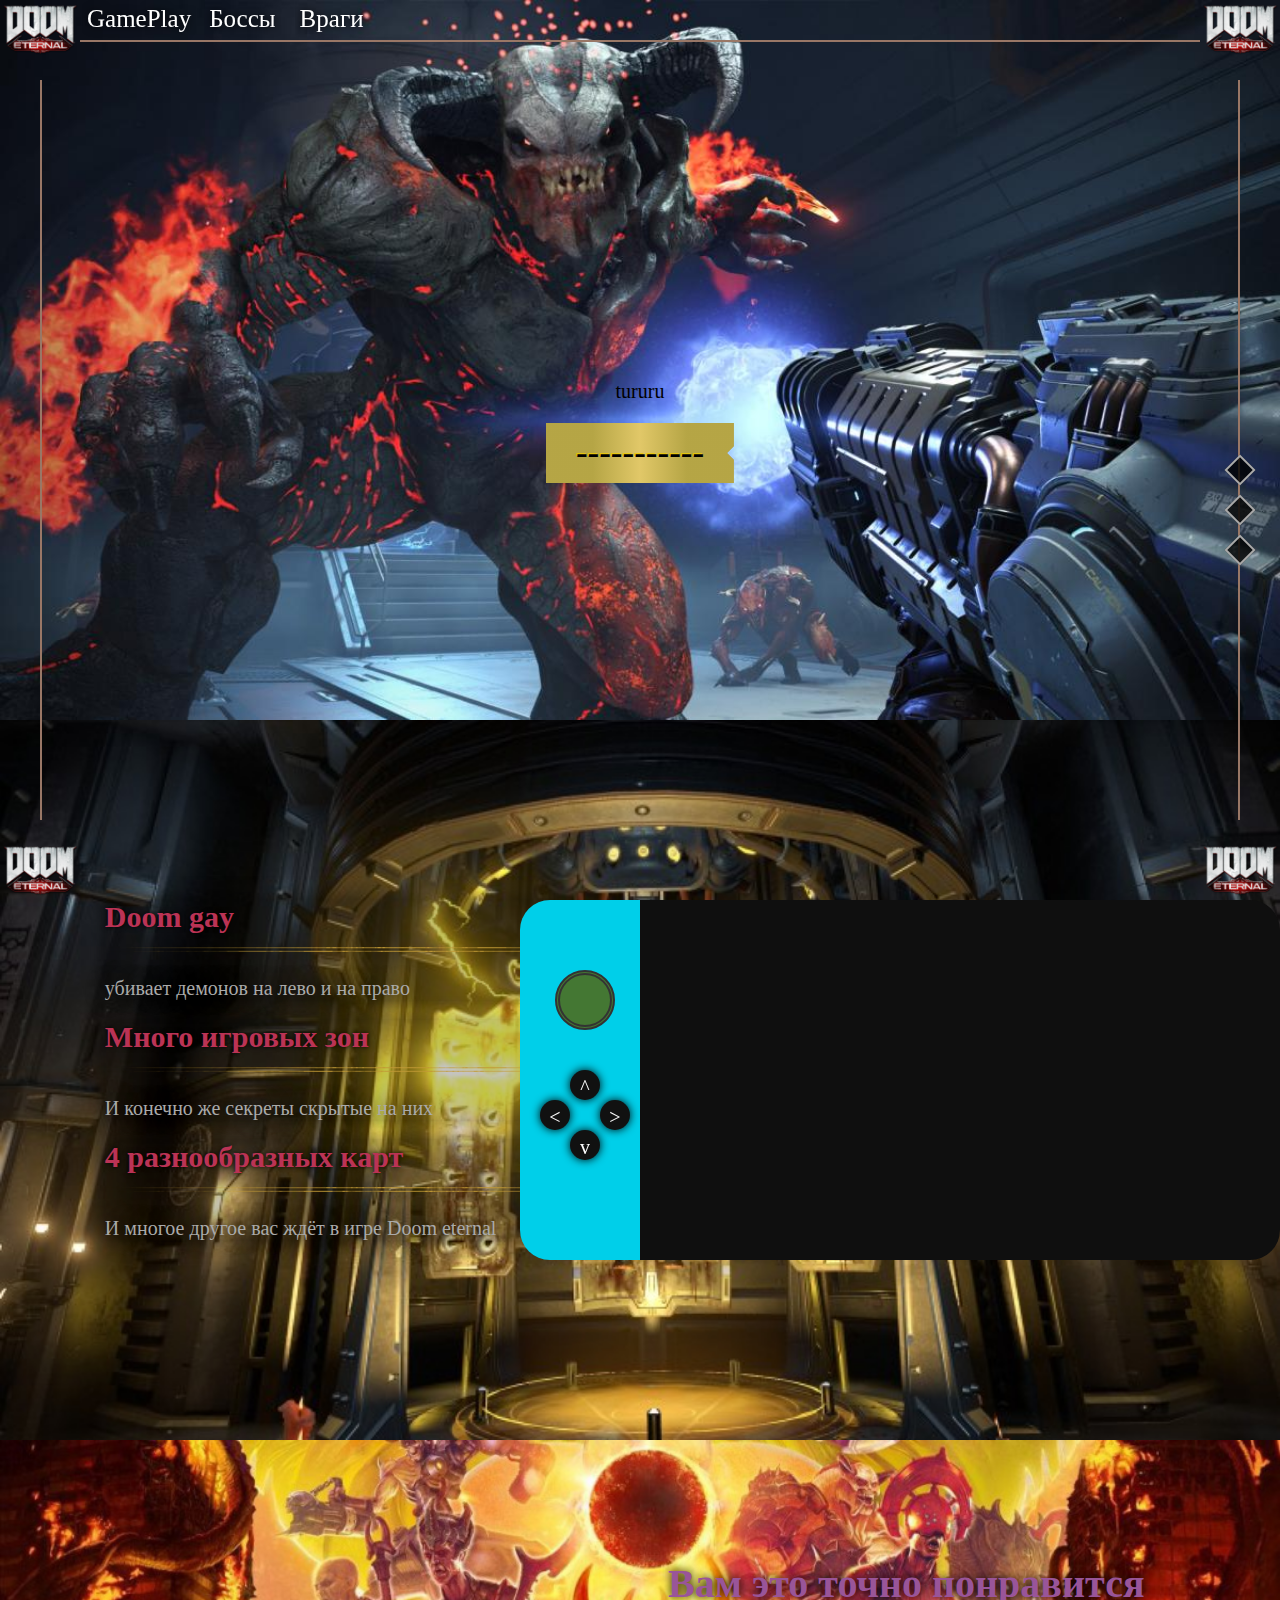
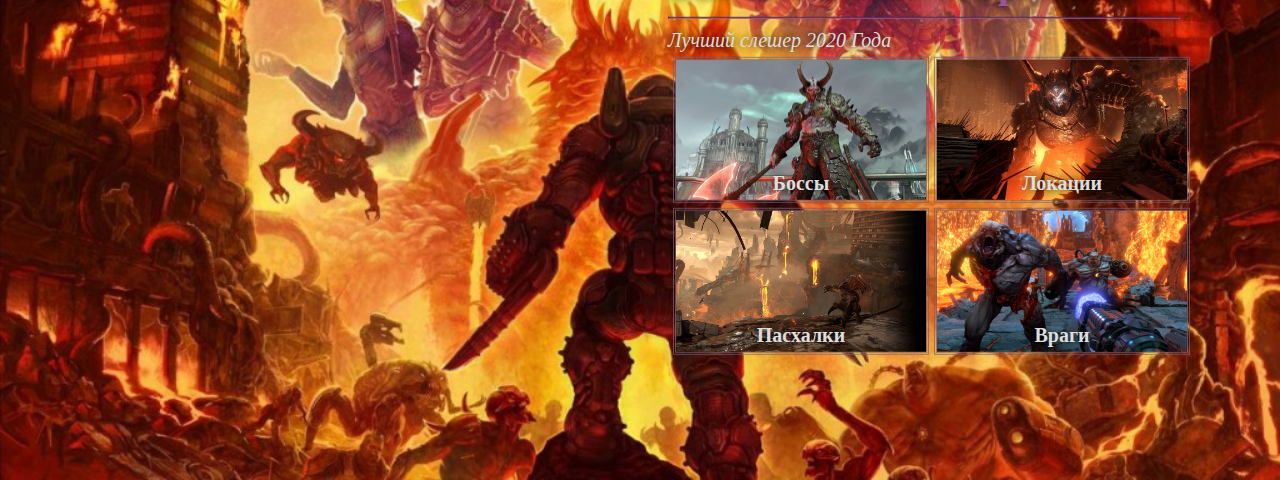
==== index.html @ dc32e3e3 "def" ====
<!DOCTYPE html>
<html>
<head>
	<meta charset="utf-8">
	<link rel="stylesheet" type="text/css" href="style.css">
	<script type="text/javascript" src="jquery-3.4.1.min.js"></script>
	<script type="text/javascript" src="script.js"></script>
	<title>Doom eternal</title>
</head>
<body>
		<div id="ramka">
			<div class="line hor-line top-line"></div>
			<div class="line ver-line left-line"></div>
			<div class="line ver-line right-line"></div>
			<div class="line hor-line bottom-line"></div>
			<img src="logo.png" class="img img-top-left">
			<img src="logo.png" class="img img-top-right">
			<img src="logo.png" class="img img-bottom-left">
			<img src="logo.png" class="img img-bottom-right">
		</div>

		<div id="top-menu">
			<div class="top-menu-btn">
				GamePlay
				<div class="top-submenu">
					<a href="https://illia2034.github.io">
						<div class="top-submenu-btn">Домой</div>
					</a>
					<a href="https://illia2034.github.io/illia1/index.html">
						<div class="top-submenu-btn">Локации</div>
					</a>
					<a href="">
						<div class="top-submenu-btn">Пасхалки</div>
					</a>
				</div>
			</div>
		<a href="">
			<div class="top-menu-btn">
				Боссы
			</div>
		</a>
		<a href="illia2/index.html">
			<div class="top-menu-btn">
				Враги
			</div>
		</a>
		</div>
		<div id="right-menu">
			<a href="">
				<div class="right-menu-btn">
					<div class="romb"></div>
					<div class="h-romb"></div>
					<div class="right-menu-btn-text">1</div>	
					</div>
				</a>
			
			<a href="">
				<div class="right-menu-btn">
					<div class="romb"></div>
					<div class="h-romb"></div>
					<div class="right-menu-btn-text">2</div>
				</div>
			</a>
			<a href="">
				<div class="right-menu-btn">
					<div class="romb"></div>
					<div class="h-romb"></div>
					<div class="right-menu-btn-text">3</div>	
				</div>
			</a>
		</div>

			<div id="box1" class="box">
				<img src="1.jpg" class="box-img">
				<div id="box1-title" class="box-title">
					<p>tururu</p>
					<a href="">
						<div class="gold-btn">-----------</div>
						
					</a>
				</div>
			</div>
			<div id="box2" class="box">
				<img src="3.jpg" class="box-img">
				<div id="box2-title" class="box-title">

					<div id="box2-title-text">
						<div class="element">
							<b>Doom gay</b>
							<br><img src="lines.png">
							<p>убивает демонов на лево и на право</p>
						</div>
						<div class="element">
							<b>Много игровых зон</b>
							<br><img src="lines.png">
							<p>И конечно же секреты скрытые на них</p>
						</div>
						<div class="element">
							<b>4 разнообразных карт </b>
							<br><img src="lines.png">
							<p>И многое другое вас ждёт в игре Doom eternal</p>
						</div>
					</div>
					<div id="box2-title-gallery">							
						<iframe src="https://www.youtube.com/embed/YpLMnziTwCA" frameborder="0" allow="autoplay" allowfullscreen></iframe>
						
						<div id="controls">
							<div class="joystick"></div>
							<div class="buttons">
								<div class="button button-top">^</div>
								<div class="button button-left"><</div>
								<div class="button button-right">></div>
								<div class="button button-bottom">v</div>
							</div>
						</div>
					</div>
				</div>
			</div>
			<div id="box3" class="box">
				<img src="4.jpg" class="box-img">
				<div id="box3-title">
					<h1>Вам это точно понравится</h1>
					<hr>
					<i>Лучший слешер 2020 Года</i> 
					<table cellpadding="0" cellspacing="5" border="0">
						<tr>
							<th>
								<a href=""><img src="2.jpg" class="table-img">
								<div class="descr">Боссы</div></a>
							</th>
							<th>
								<a href="https://illia2034.github.io/illia1/index.html"><img src="5.jpg" class="table-img">
								<div class="descr">Локации</div></a>
							</th>
						</tr>
						<tr>
							<th>
								<a href=""><img src="8.png" class="table-img">
								<div class="descr">Пасхалки</div></a>
							</th>
							<th>
								<a href="https://illia2034.github.io/illia2/index.html"><img src="9.png" class="table-img">
								<div class="descr">Враги</div></a>
							</th>
						</tr>
					</table>
				</div>
			</div>
</body>
</html>
---- style.css ----
body{
	margin: 0;
	min-width: 600px;
}
.box{
	left: 0;
	right: 0;
	font-size: 0;
	position: relative;
	overflow-x: hidden;
}
.box-img{
	width: 100%;

}
#right-menu{
	position: fixed;
	right:0; 
	width: 40px;
	top: 50%;
	z-index: 1000;
}
.right-menu-btn{
	position: relative;
	height: 40px;
	width: 100%;
	z-index: 1000;
}
.romb{
	height: 18px;
	width: 18px;
	background-color: rgba(0 , 0 , 0 , 0.8);
	border: solid #aaa 2px;
	transform: translate(-50%,-50%) rotate(45deg);
	top: 50%;
	bottom: 50%;
	position: absolute;
	transition-duration: 200ms;
	transition-property: border-color;
	left: 0;
}
.right-menu-btn-text{
	position: absolute;
	font-size: 10px;
	right: 48px;
	color: #aaa;
	padding: 10px;
	font-size: 25px;
	text-shadow: 0 0 10px #000;
	opacity: 0;
	transform: translateX(100%);
	transition-duration: 200ms;
	transition-property: transform, opacity;
	top: 1px;
	text-align: top;

}
#right-menu:hover .right-menu-btn-text{
	transform: translateX(0);
	opacity: 1;
}
.h-romb{
	height: 16px;
	width: 16px;
	transform: translate(-50%,-50%) rotate(45deg);
	position: absolute;
	background-color: #fff;
	opacity: 0;
	z-index: 1;
	top: 50%;
	left: 0;
	transition-duration: 200ms;
	transition-property: opacity;
}
.right-menu-btn:hover .h-romb{
opacity: 1;
}
.right-menu-btn:hover .romb{
	border-color: #fff;
}
#top-menu{
	top: 0;
	position: fixed;
	color: #4ff;
	text-shadow: 0 0 10px #000;
	left: 80px;
	z-index: 1000;
	height:33px;
}
#top-menu a{
	text-decoration: none;
	font-size: 40px;
}
.top-menu-btn{
	color: #fff;
	padding: 5px;
	height: 30px;
	display: inline-block;
	font-size: 25px;
	transition-duration: 200ms;
	transition-property:background-color;
	border-left: solid transparent 2px;
	border-right:solid transparent 2px;
	transition-property: background-color ;
	transition-duration:200ms;
	overflow: hidden;
	z-index: 100;
}
.top-menu-btn:hover{
	background-color:#222; 
}
.top-submenu{
	position: absolute;
	z-index: -1;
	left: 0;
	top: 100%;
	transform: translateY(-100%);
	transition-duration: 200ms;
	transition-property: transform, opacity;
	opacity: 0;
	border: solid #333 2px;
	border-top:none;
	transition-duration: 2s;
	transition-property: transform , opacity;
}
.top-menu-btn:hover .top-submenu{
	opacity: 1;
	transform: translateY(0);
}
.top-submenu-btn{
	transition-duration: 200ms;
	transition-property: background-color , color;
	padding: 5px;
	height: 30px;
	font-size: 25px;
	color: #aaa;
}
.top-submenu-btn:hover{
	background-color:rgba(255, 33, 33, 0.6);
	color: #fff;
}
#ramka{
	position: fixed;
	z-index: 1000;
	width: 100%;
	height: 100%;
	pointer-events: none;
}
.line{
	position:absolute;
	background-color: #976;
	z-index: 2;
}
.hor-line{
	height: 2px;
	left: 80px;
	right: 80px;
	top: 40px;
}
.ver-line{
	width: 2px;
	right: 40px;
	top: 80px;
	bottom:80px;
}
.top-line{
	top: 40px;
}
.left-line{
	left: 40px;
}
.right-line{
	right: 40px;
}
.bottom-line{
	bottom: 40px;
}
.box-title{
	font-size: 20px;
	top: 50%;
	position: absolute;
	transform: translateY(-50%);
}

#box1-title{
	text-align: center;
	transform: translateX(-50%);
	left: 50%;
}
.box1-title p{
	font-size: 40px;
	color: #fc0;
	text-shadow: -3px -3px 5px #f00;  
}
.gold-btn{
	height: 40px;
	font-size: 35px;
	color: #000;
	display: inline-block;
	background-color:#aaa;
	padding: 10px;
	padding-left: 30px;
	padding-right: 30px;
	text-shadow: -1px -1px	0 #ec0;
	background-image: linear-gradient(
			to right,
		rgba(184, 164, 44, 0.8) 25%,
		rgba(231, 203, 97, 0.9),
		rgba(184, 164, 44, 0.8) 75%);
	transition-property: background-color;
	transition-duration: 200ms;
	-webkit-clip-path:polygon(
		0% 0%,
		100% 0%,
		100% calc(50% - 7px),
		calc(100% - 7px)50%,
		100% calc(50% + 7px),
		100% 100%,
		0% 100%,
		0% calc(50% - 7px),
		calc(0% + 7px)50%,
		0% calc(50% + 7px)
			);
	}
	.gold-btn:hover{
		background-color: #ff0;
	}
#ramka .img{
	position: absolute;
	width: 80px;
}
#ramka .img-top-left{
	top: 0;
	left: 0;
}
#ramka .img-top-right{
	top: 0 ;
	right:0;
}
#ramka .img-bottom-left{
	bottom: 0;
	left: 0
}
#ramka .img-bottom-right{
	bottom: 0;
	right: 0;
}
#romb-btn{
	border:solid #764 2px;
	background-color: rgba( 0 , 0 , 0 , 0.7);
	display: inline-block;
	transform: rotate(45deg);
	height: 50px;
	width: 50px;
	box-shadow: 0 0 25px #000;	
}
#box2-title{
transform: translateY(-50%);
left: 43px;
right: 0;
}
#box2-title-text .element{
max-width: 600px;
box-shadow: 0 0 20px rgba(0,0,0, 0.5);
background-color:rgba(0,0,0,0.23);
border-radius:20px; 
}
#box2-title-text .element b{
	font-size: 30px;
	color: #b35;
	text-shadow: 0 0 5px #000;
}
#box2-title-text .element img{
width:100%; 
}
#box2-title-text .element p{
	font-size: 20px;
	color: #aaa;
	text-shadow: 0 0 20px #000;
}
#box2-title-gallery{
	position: absolute;
	right: 0;
	top: 50%;
	height: 360px;
	width: 640px;
	transform: translateY(-50%);
	top: 50%;
	border-left: solid #00CFE9 120px;
	border-radius: 30px;
	background-color: #0f0f0f;
}
#box2-title-text{
	left: 5%;
	position: relative;
}
#controls .joystick{
left: -85px;
height: 50px;
width: 50px;
border: double #333 5px;
border-radius: 50%;
background-color: #473;
position: absolute;
top: 70px;
}
#controls .joystick:hover{
transform: rotate(720deg) translateX(5px);
}
#controls .buttons{
position: absolute;
height: 90px;
width: 90px;
top: 170px;
left: -100px;
}
#controls .button{
	position: absolute;
	height: 18px;
	width: 18px;
	background-color:#111 ;
	border-radius:50%;
	color: #fff;
	padding: 6px;
	text-align: center;
	box-shadow: 0 0 10px #000;
	transition-duration: 200ms;
	transition-property: box-shadow;
	cursor: pointer;
}
#controls .button:hover{
	box-shadow: 0 0 3px #000;
}
#controls .button-left{
	left: 0;
	top: 30px;
}
#controls .button-right{
	right: 0;
	top: 30px
}
#controls .button-bottom{
	bottom: 0;
	left: 30px;

}
#controls .button-top{
	top: 0;
	left: 30px
}
#box3-title{
	font-size: 20px;
	position: absolute;
	top: 50%;
	transform: translateY(-50%);
	right:100px;
	width: 512px;
	color: #ddd;
	text-shadow: 0 0 10px #000; 
} 
#box3-title h1{
	color: #959;
	margin: 0;
}
#box3-title hr{
	border-color:#959;

}
#box3-title table{

}
#box3-title .table-img{
	width: 250px;
}
#box3-title .descr{
	position: absolute;
	bottom: 5px;
	font-size: 20px;
	text-align: center;
	width: 100%;
	color: #ddd;
}
#box3-title th{
	border: double rgba(111,99,119, 0.7) 3px;
	font-size: 0;
	position: relative;
}
#box2-title-gallery iframe{
height: 100%;
width: 100%;
}
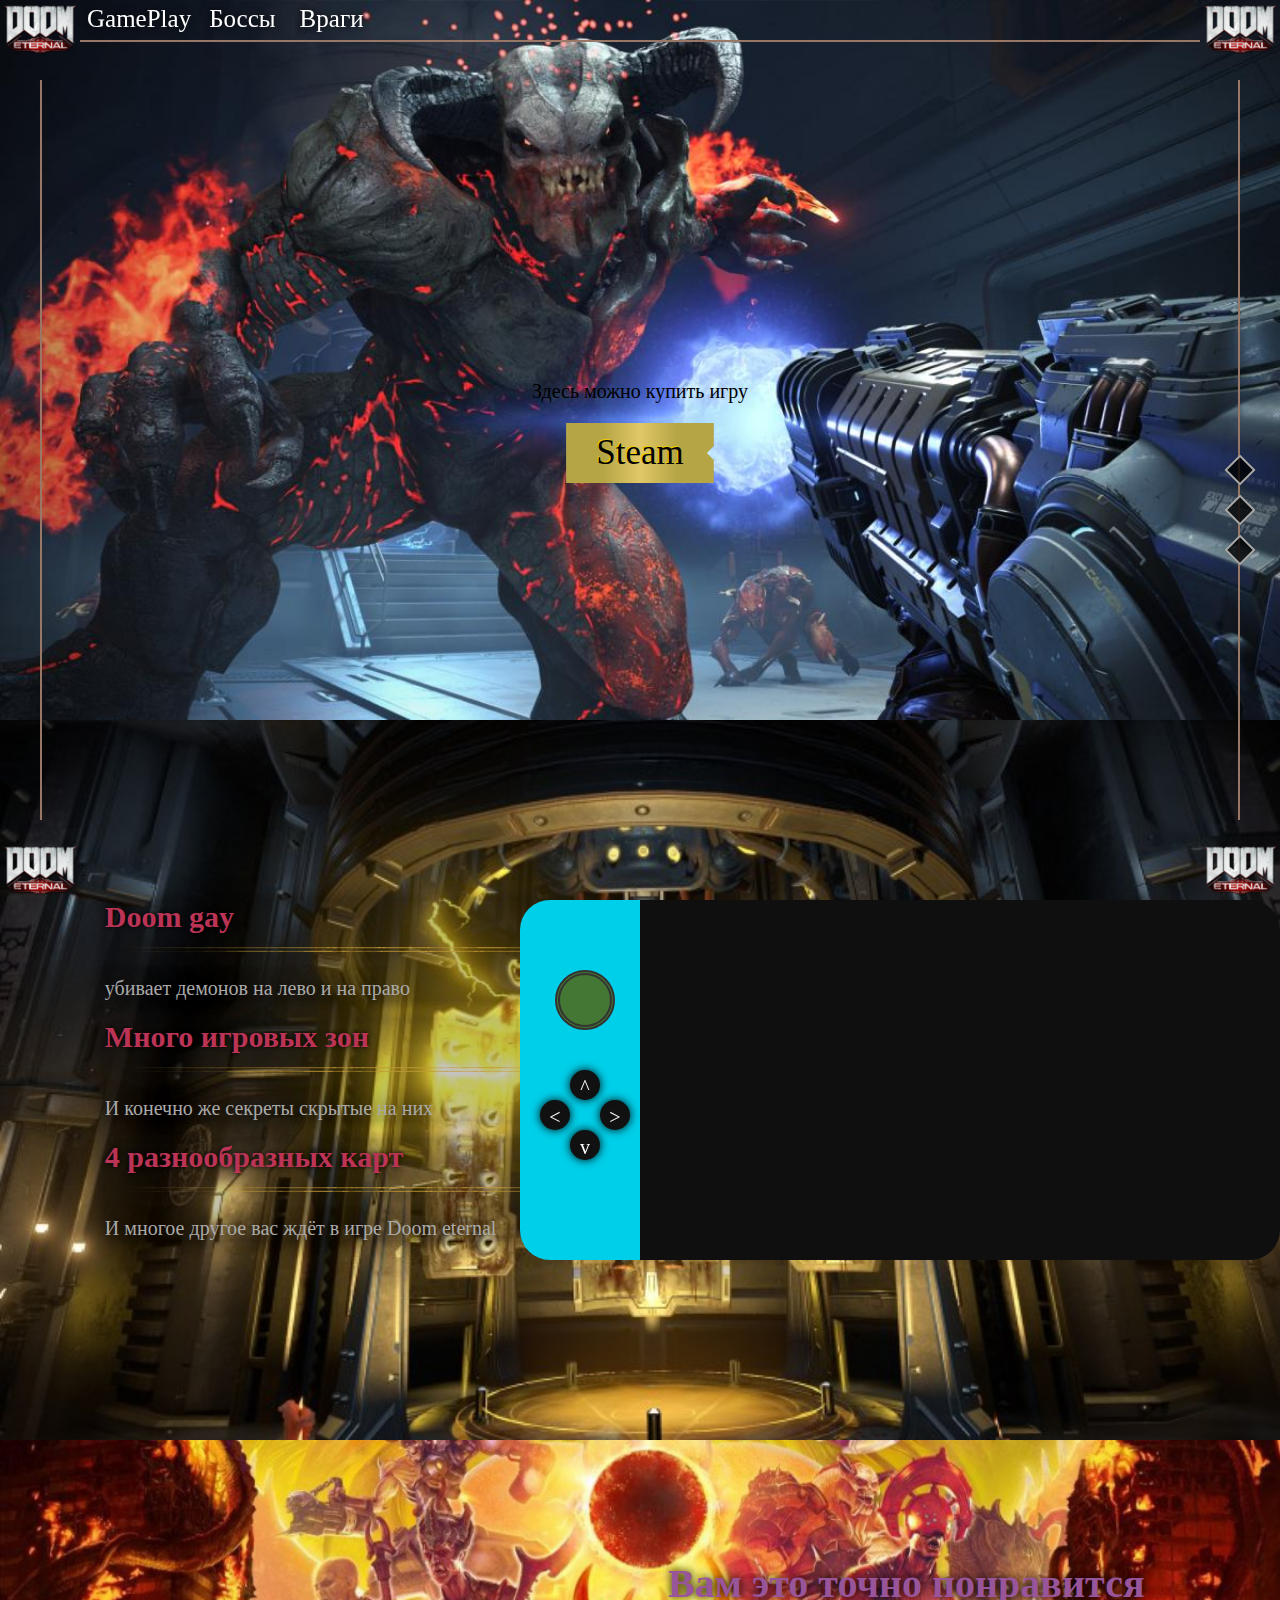
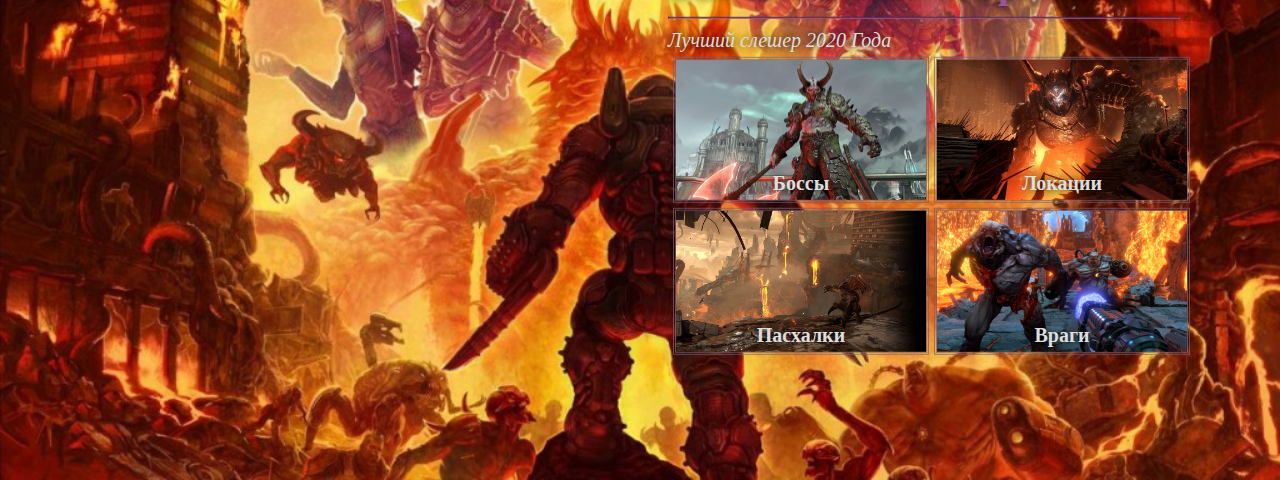
==== commit 2dd4673d: "Update index.html" ====
--- a/index.html
+++ b/index.html
@@ -34,7 +34,7 @@
 					</a>
 				</div>
 			</div>
-		<a href="">
+		<a href="https://illia2034.github.io/illia3/index.html">
 			<div class="top-menu-btn">
 				Боссы
 			</div>
@@ -73,9 +73,9 @@
 			<div id="box1" class="box">
 				<img src="1.jpg" class="box-img">
 				<div id="box1-title" class="box-title">
-					<p>tururu</p>
-					<a href="">
-						<div class="gold-btn">-----------</div>
+					<p>Здесь можно купить игру</p>
+					<a href="https://store.steampowered.com/app/782330/DOOM_Eternal/">
+						<div class="gold-btn">Steam</div>
 						
 					</a>
 				</div>
@@ -125,7 +125,7 @@
 					<table cellpadding="0" cellspacing="5" border="0">
 						<tr>
 							<th>
-								<a href=""><img src="2.jpg" class="table-img">
+								<a href="https://illia2034.github.io/illia3/index.html"><img src="2.jpg" class="table-img">
 								<div class="descr">Боссы</div></a>
 							</th>
 							<th>
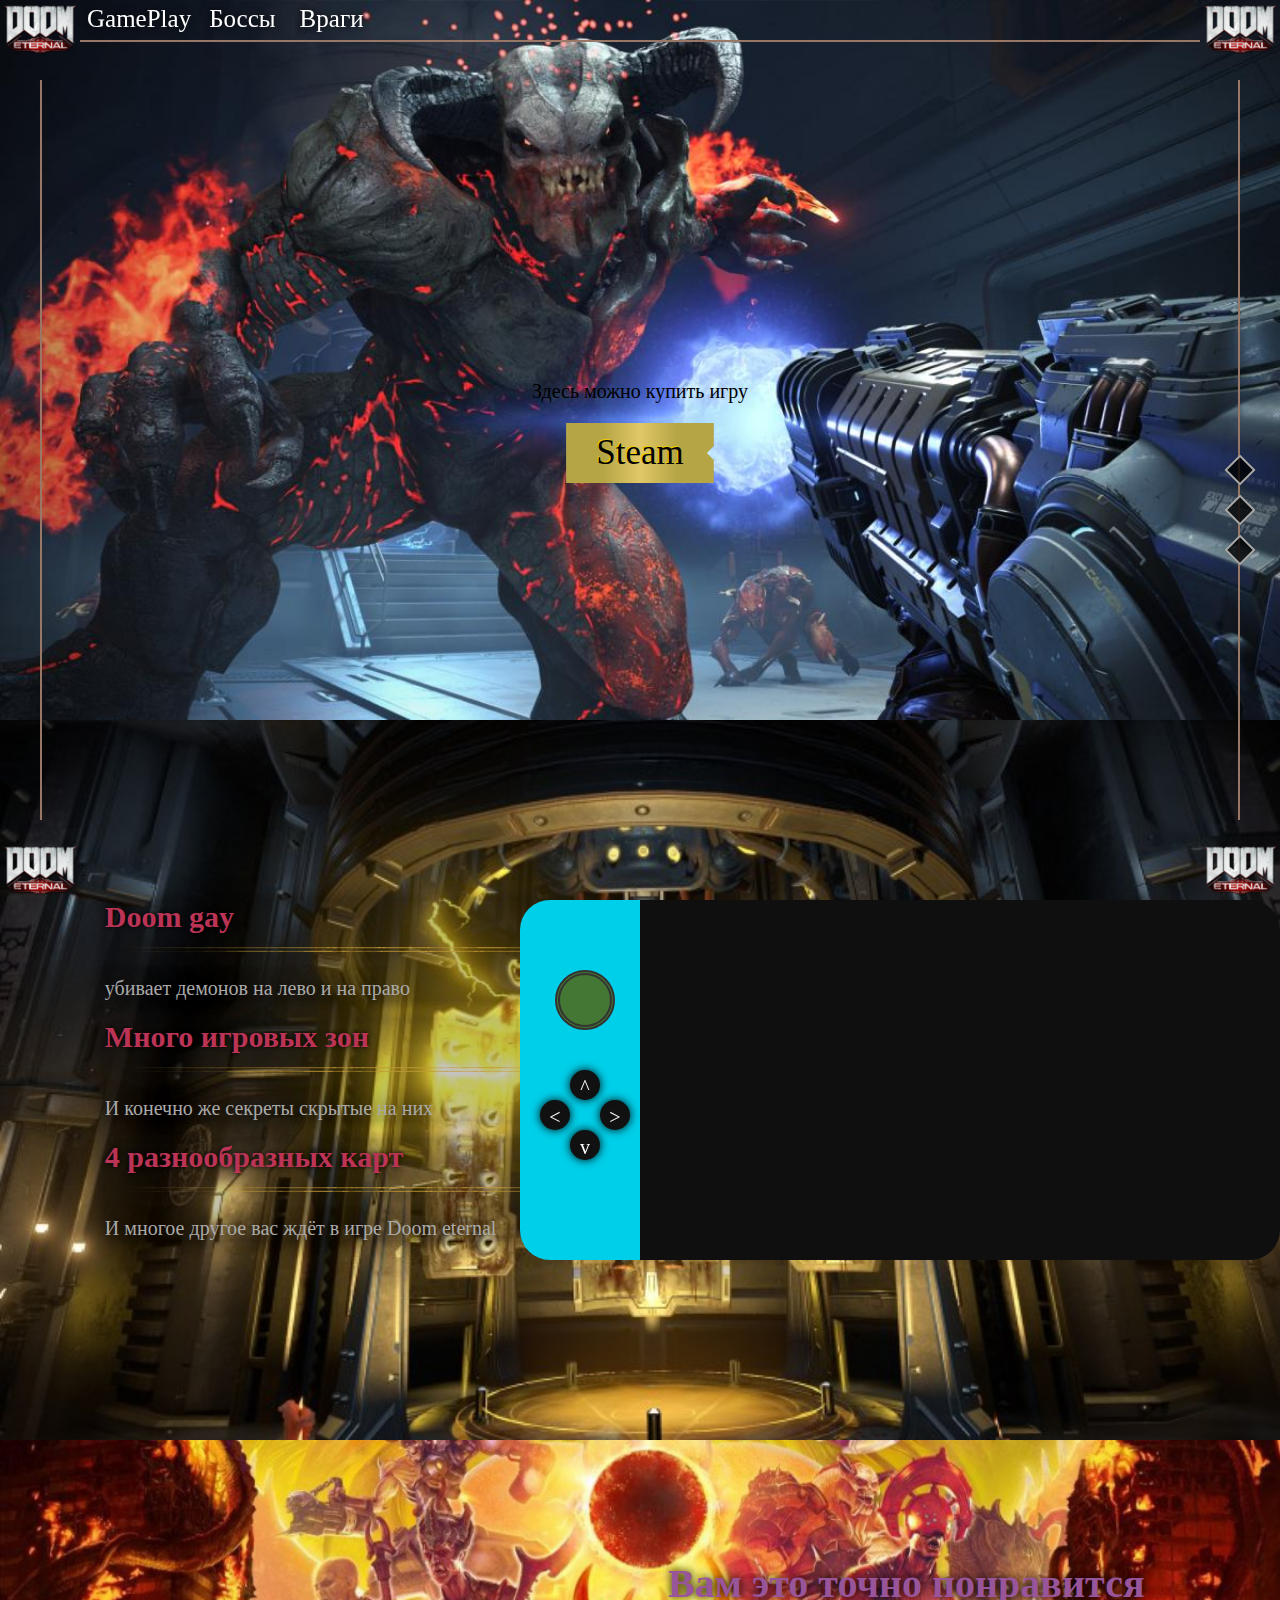
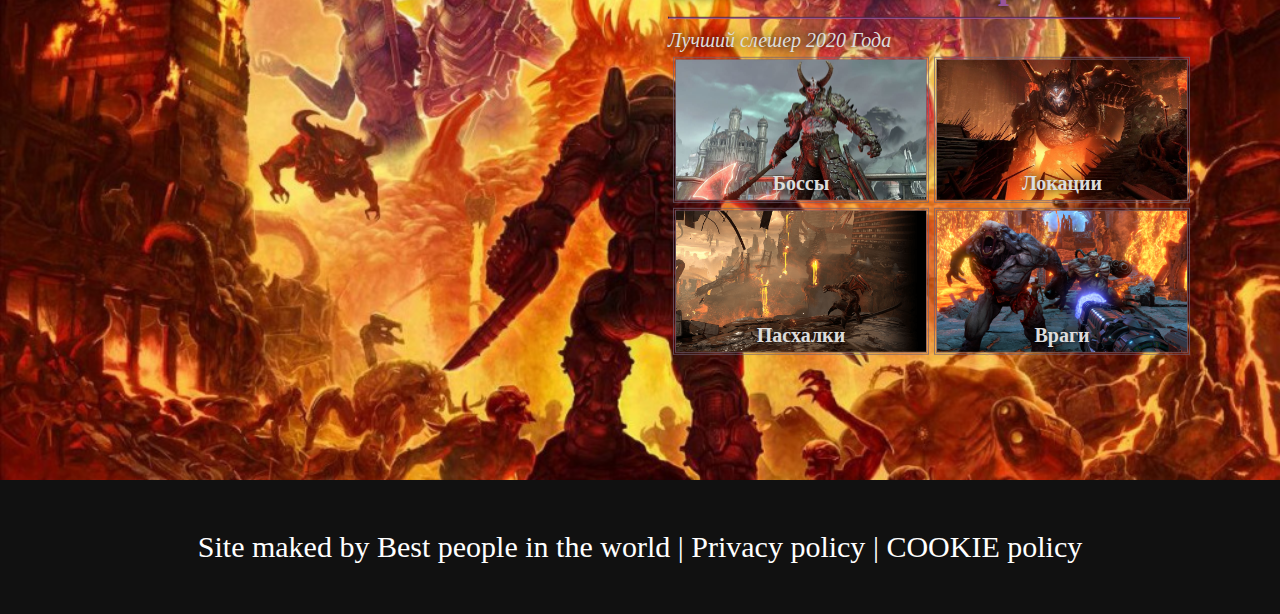
==== commit 9683ad5f: "def4" ====
--- a/index.html
+++ b/index.html
@@ -102,7 +102,7 @@
 						</div>
 					</div>
 					<div id="box2-title-gallery">							
-						<iframe src="https://www.youtube.com/embed/YpLMnziTwCA" frameborder="0" allow="autoplay" allowfullscreen></iframe>
+						<iframe src="https://www.youtube.com/embed/pTXBhqe8O50" frameborder="0" allow="autoplay" allowfullscreen></iframe>
 						
 						<div id="controls">
 							<div class="joystick"></div>
@@ -146,5 +146,9 @@
 					</table>
 				</div>
 			</div>
+			<div id="footer" class="box">
+		Site maked by <a href="">Best people in the world</a> |
+		<a href="">Privacy policy</a> |
+		<a href="">COOKIE policy</a>
 </body>
 </html>--- a/style.css
+++ b/style.css
@@ -388,4 +388,18 @@
 #box2-title-gallery iframe{
 height: 100%;
 width: 100%;
-}+}
+#footer{
+	padding-top: 50px;
+	padding-bottom: 50px;
+	background-color: #111;
+	color: #fff;
+	font-size: 30px;
+	text-align: center;
+}
+#footer a{
+	color: #fff;
+	text-decoration: none;
+}
+#footer a:hover{
+	text-decoration: underline;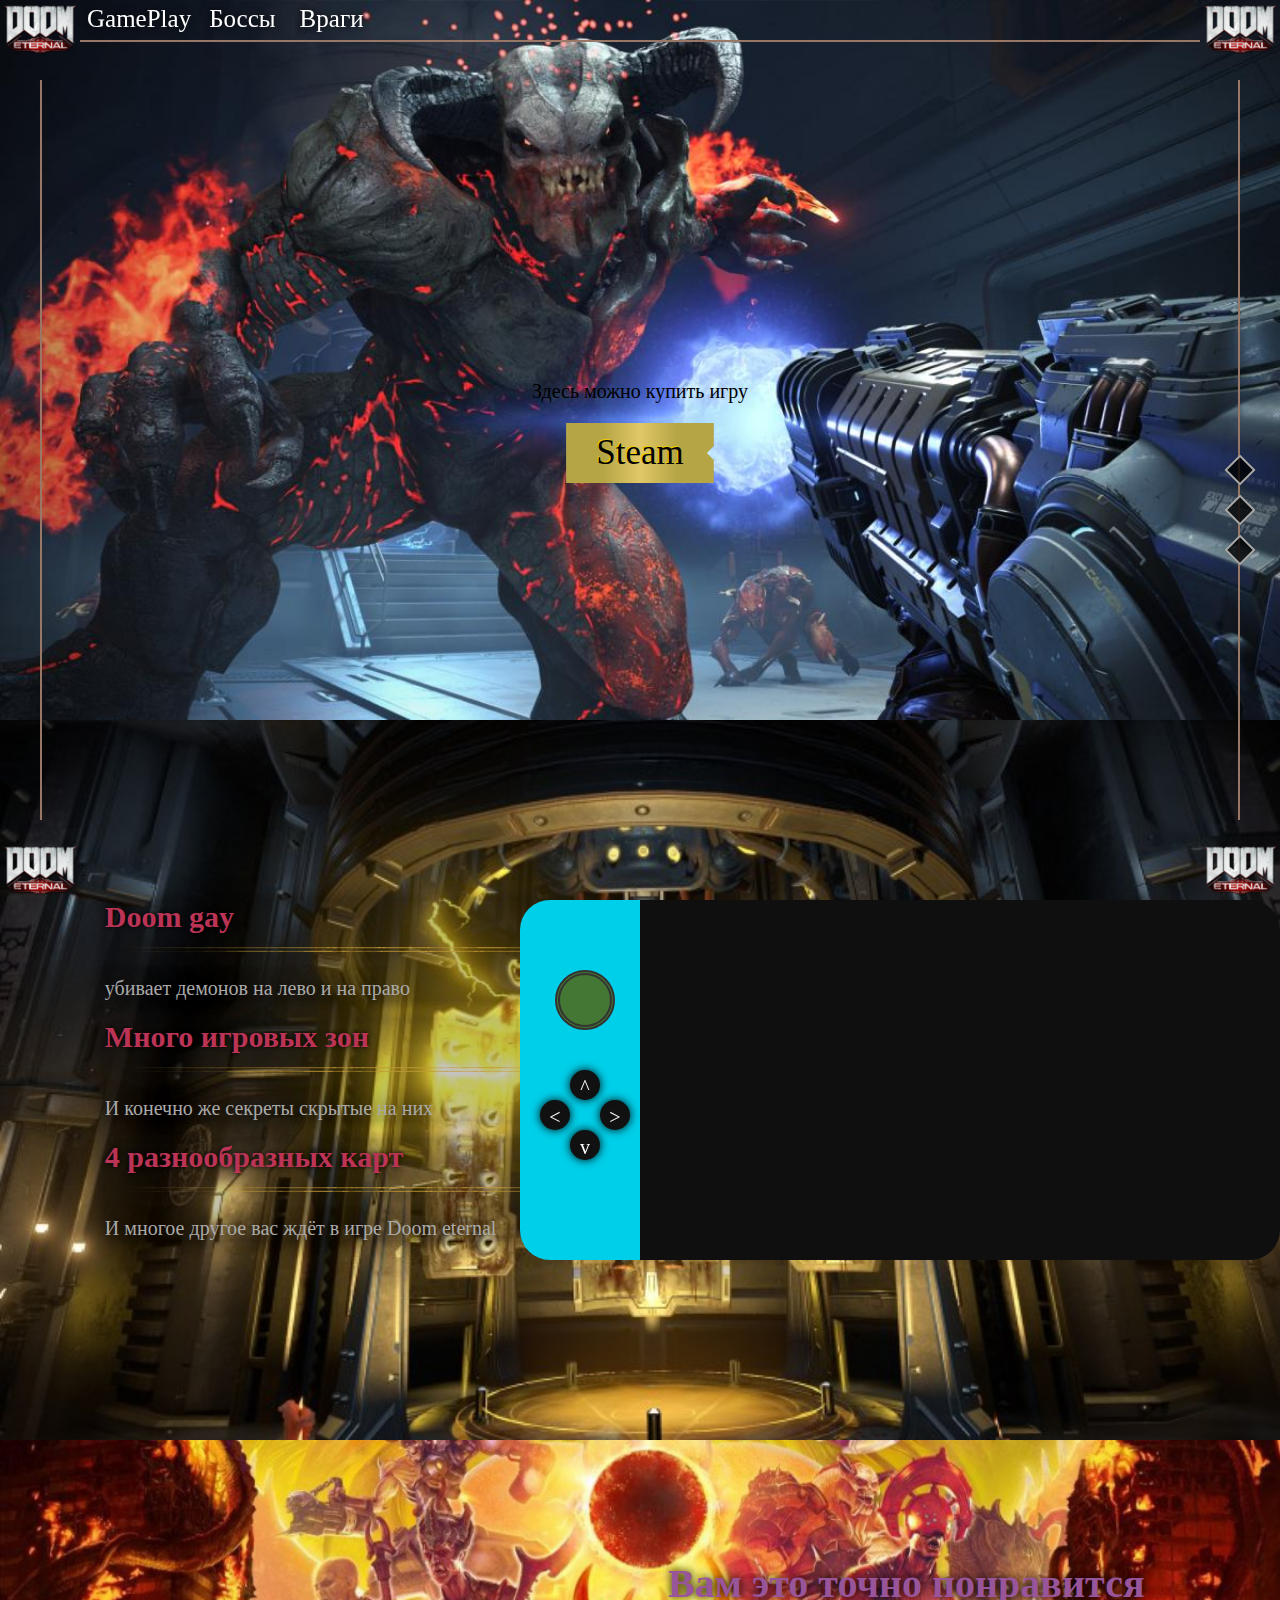
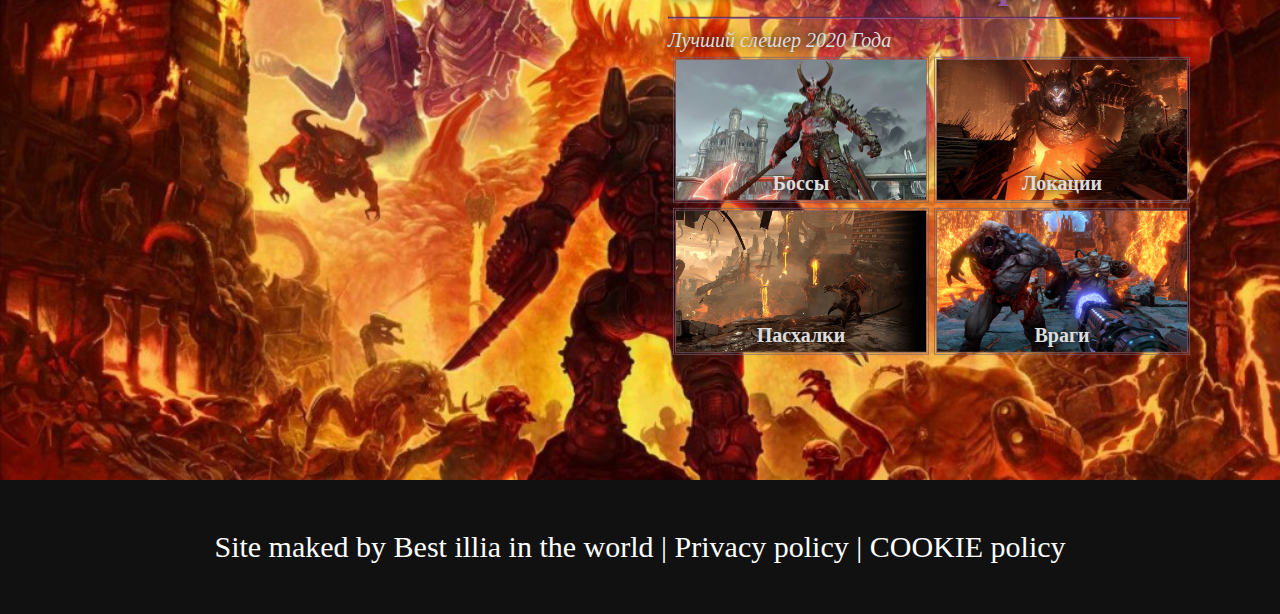
==== commit a02e5669: "def5" ====
--- a/index.html
+++ b/index.html
@@ -147,8 +147,9 @@
 				</div>
 			</div>
 			<div id="footer" class="box">
-		Site maked by <a href="">Best people in the world</a> |
+		Site maked by <a href="">Best illia in the world</a> |
 		<a href="">Privacy policy</a> |
 		<a href="">COOKIE policy</a>
+	</div>
 </body>
 </html>--- a/style.css
+++ b/style.css
@@ -402,4 +402,5 @@
 	text-decoration: none;
 }
 #footer a:hover{
-	text-decoration: underline;+	text-decoration: underline;
+}